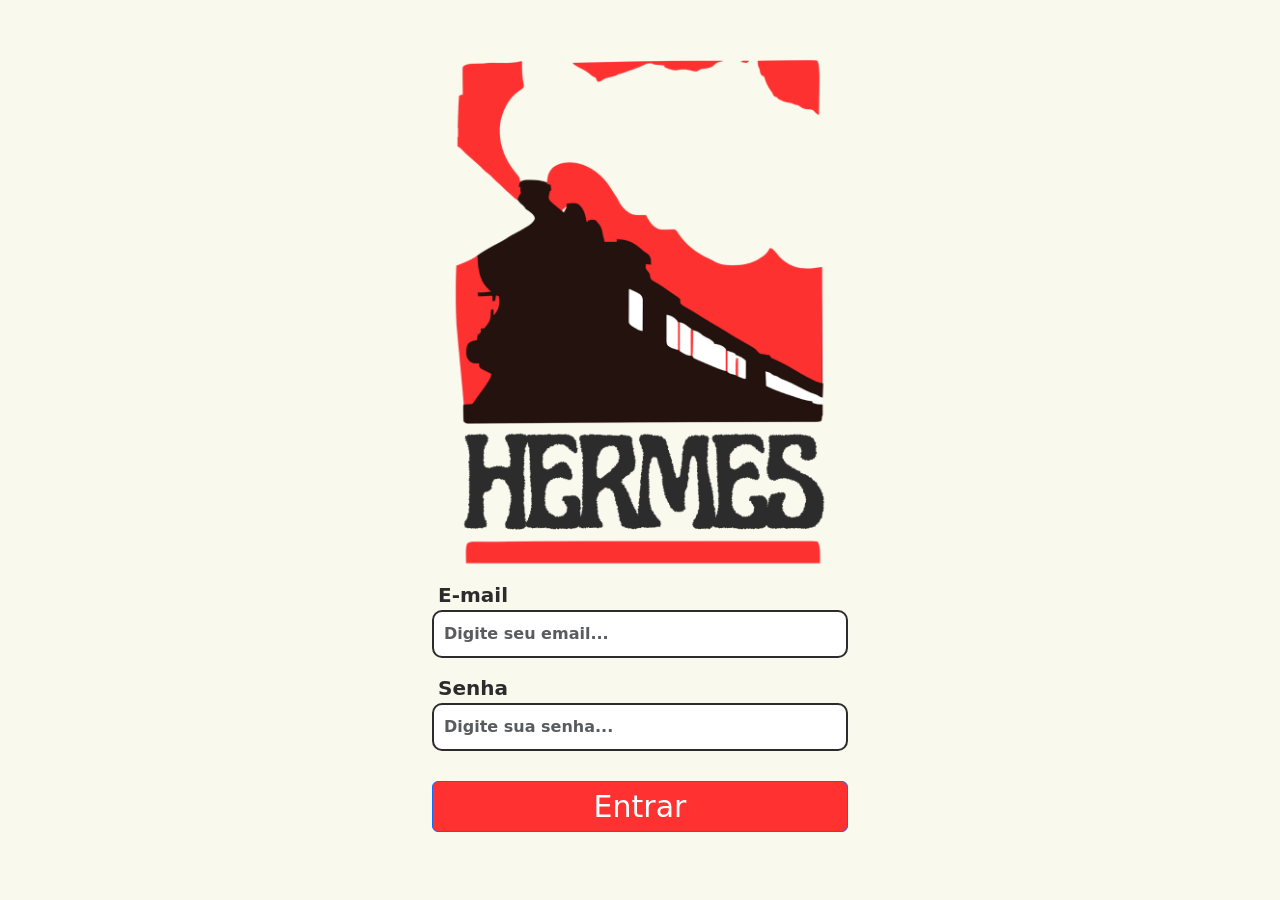
==== index.html @ d7cb0e54 "add - estilização da tela de login seguindo o mockup mandado" ====
<html lang="en">

<head>
    <meta charset="UTF-8">
    <meta name="viewport" content="width=device-width, initial-scale=1.0">
    <link href="https://cdn.jsdelivr.net/npm/bootstrap@5.3.8/dist/css/bootstrap.min.css" rel="stylesheet"
        integrity="sha384-sRIl4kxILFvY47J16cr9ZwB07vP4J8+LH7qKQnuqkuIAvNWLzeN8tE5YBujZqJLB" crossorigin="anonymous">
    <link rel="stylesheet" href="style.css">
    <title>Ferrorama SA</title>
</head>

<body>

    <header></header>

    <main>
        <section id="section-login" class="d-block justify-content-center container">
            <div>
                <div class="d-flex justify-content-center">
                    <img id="img-login-screen" class="img-fluid" src="assets/images/icon-image-login-screen.png" alt="">
                </div>
                <div id="div-login-screen" class="container-xxl">
                    <form id="form-login" action="">
                        <div>
                            <label class="d-block label-login" for="">E-mail</label>
                            <input class="form-control input-login" type="text" id="email" placeholder="Digite seu email...">
                        </div>
                        <div class="div-inputs">
                            <label class="d-block label-login" for="">Senha</label>
                            <input class="form-control input-login" type="text" id="senha" placeholder="Digite sua senha...">
                        </div>
                        <div class="d-grid gap-2">
                            <button class="d-block btn btn-primary submit-button" type="submit">Entrar</button>
                        </div>

                        <div id="mensagem"></div>
                    </form>
                </div>
            </div>


        </section>
    </main>

    <footer></footer>

</body>
<script src="https://cdn.jsdelivr.net/npm/bootstrap@5.3.8/dist/js/bootstrap.bundle.min.js"
    integrity="sha384-FKyoEForCGlyvwx9Hj09JcYn3nv7wiPVlz7YYwJrWVcXK/BmnVDxM+D2scQbITxI"
    crossorigin="anonymous"></script>
<script src="scripts/script.js"></script>

</html>
---- style.css ----
:root{
    --cor-fundo: #f9f9ee;
    --submit-button-color: #ff3131;
    --label-login-color: #2c2c2c;
}


body{
    background-color: var(--cor-fundo) !important;
}


/*----------------------loggin screen------------------------*/

#section-login{
    margin-top: 60px;
}

#div-login-screen{
    max-width: 440px !important;
}

.div-flex-collum{
    display: flex;
    flex-direction: column;
    justify-content: center;
}

#img-login-screen{
    max-height: 520px !important;
}

.div-inputs{
    margin-top: 15px;
    margin-bottom: 30px !important;
}

.label-login{
    margin-left: 6px;
    color: var(--label-login-color) !important;
    font-size: 20px !important;
    font-weight: 670;
}

.input-login{
    padding: 10px;
    border-radius: 10px;
    border: 2px solid var(--label-login-color) !important;
    color: #2c2c2c;
    font-weight: 600;
}

.submit-button{
    background-color: var(--submit-button-color) !important;
    padding: 2px;
    font-size: 30px;
}
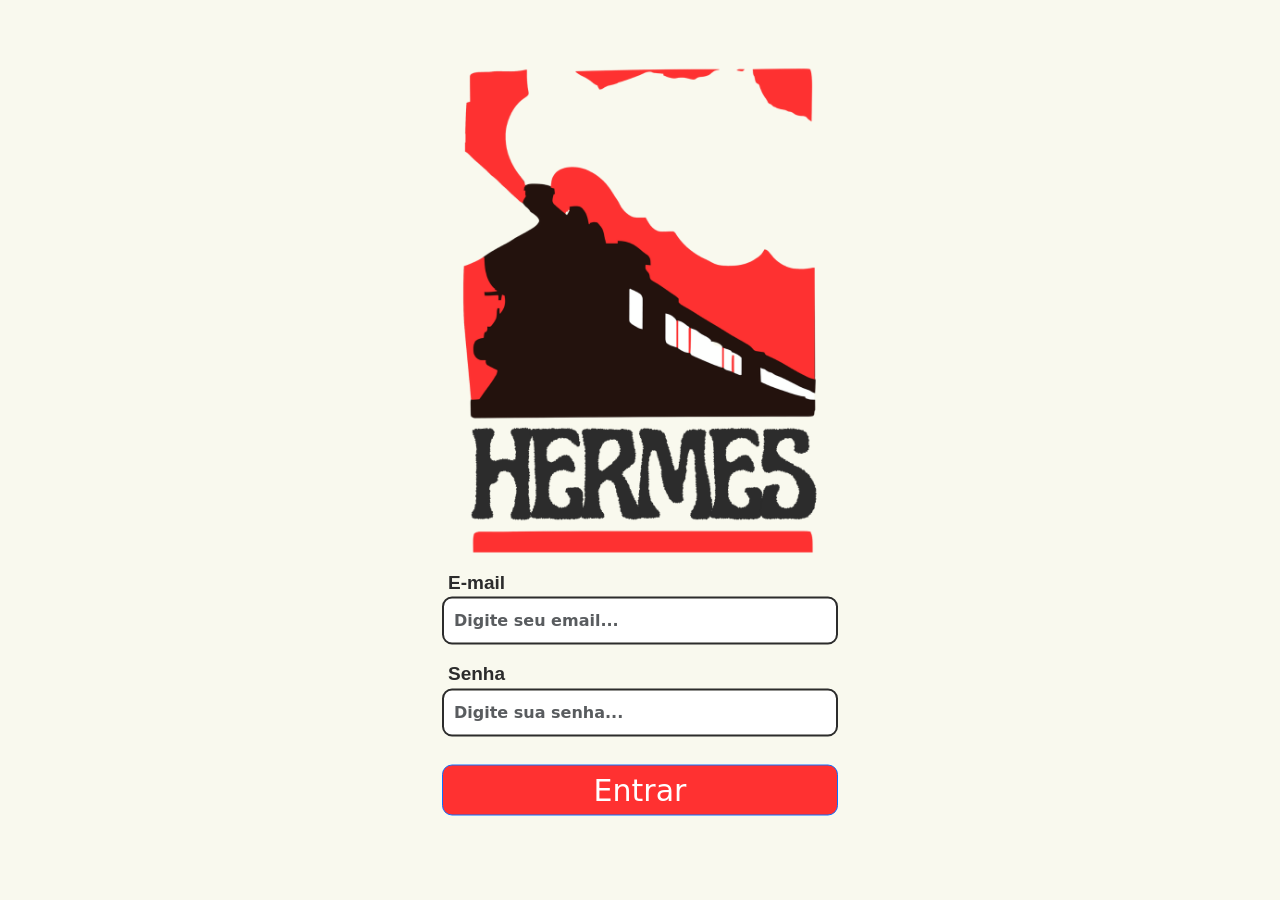
==== commit ffb3656b: "SAVE" ====
--- a/index.html
+++ b/index.html
@@ -14,7 +14,7 @@
     <header></header>
 
     <main>
-        <section id="section-login" class="d-block justify-content-center container">
+        <section id="section-login" class="d-block container">
             <div>
                 <div class="d-flex justify-content-center">
                     <img id="img-login-screen" class="img-fluid" src="assets/images/icon-image-login-screen.png" alt="">
@@ -23,11 +23,11 @@
                     <form id="form-login" action="">
                         <div>
                             <label class="d-block label-login" for="">E-mail</label>
-                            <input class="form-control input-login" type="text" id="email" placeholder="Digite seu email...">
+                            <input class="form-control input-login" type="text" id="email" placeholder="Digite seu email..." autocomplete="email">
                         </div>
                         <div class="div-inputs">
                             <label class="d-block label-login" for="">Senha</label>
-                            <input class="form-control input-login" type="text" id="senha" placeholder="Digite sua senha...">
+                            <input class="form-control input-login" type="password" id="senha" placeholder="Digite sua senha..." autocomplete="off">
                         </div>
                         <div class="d-grid gap-2">
                             <button class="d-block btn btn-primary submit-button" type="submit">Entrar</button>
@@ -35,6 +35,7 @@
 
                         <div id="mensagem"></div>
                     </form>
+                    
                 </div>
             </div>
 
@@ -42,7 +43,9 @@
         </section>
     </main>
 
-    <footer></footer>
+    <footer class="d-flex justify-content-center footer">
+        <img class="img-fluid" id="img-footer-login-screen" src="assets/images/footer-image-login-screen.png" alt="">
+    </footer>
 
 </body>
 <script src="https://cdn.jsdelivr.net/npm/bootstrap@5.3.8/dist/js/bootstrap.bundle.min.js"
--- a/style.css
+++ b/style.css
@@ -2,22 +2,31 @@
     --cor-fundo: #f9f9ee;
     --submit-button-color: #ff3131;
     --label-login-color: #2c2c2c;
+    --cor-home:#392d29;
 }
 
 
 body{
     background-color: var(--cor-fundo) !important;
+    align-items: center;
+    display: block;
+}
+#home{
+    background-color: var(--cor-home) !important;
 }
 
 
 /*----------------------loggin screen------------------------*/
 
 #section-login{
-    margin-top: 60px;
+    position: absolute;
+    left: 50%;
+    top: 50%;
+    transform: translate(-50%, -50%);
 }
 
 #div-login-screen{
-    max-width: 440px !important;
+    max-width: 420px !important;
 }
 
 .div-flex-collum{
@@ -27,18 +36,20 @@
 }
 
 #img-login-screen{
-    max-height: 520px !important;
+    max-height: 500px !important;
+    caret-color: transparent;
 }
 
 .div-inputs{
     margin-top: 15px;
-    margin-bottom: 30px !important;
+    margin-bottom: 10px !important;
 }
 
 .label-login{
+    font-family: 'brixton', sans-serif;
     margin-left: 6px;
     color: var(--label-login-color) !important;
-    font-size: 20px !important;
+    font-size: 19px !important;
     font-weight: 670;
 }
 
@@ -47,11 +58,54 @@
     border-radius: 10px;
     border: 2px solid var(--label-login-color) !important;
     color: #2c2c2c;
-    font-weight: 600;
+    font-weight: 580;
 }
 
 .submit-button{
     background-color: var(--submit-button-color) !important;
     padding: 2px;
     font-size: 30px;
+    margin-top: 18px !important;
+    border-radius: 10px !important;
+}
+
+#img-footer-login-screen{
+    max-height: 45px;
+    position: absolute;
+    left: 50%;
+    top: 95%;
+    transform: translate(-50%, -50%);
+}
+
+.footer{
+    margin: 10px;
+}
+
+
+#mensagem {
+    margin: 0;
+    padding: 0;
+    visibility: hidden;
+    height: 0;
+}
+
+#erro {
+    margin: 0;
+    padding: 0;
+    visibility: visible;
+}
+
+@font-face {
+  font-family: 'brixton';
+  src: url('assets/fonts/brixton-sans-rg.ttf') format('ttf')
+}
+
+@font-face {
+  font-family: 'Cagliostro';
+  src: url('assets/fonts/Cagliostro-Regular.ttf') format('ttf')
+}
+
+@font-face {
+  font-family: 'Sawarabi';
+  src: url('assets/fonts/SawarabiMincho-Regular.ttf') format('ttf')
 }
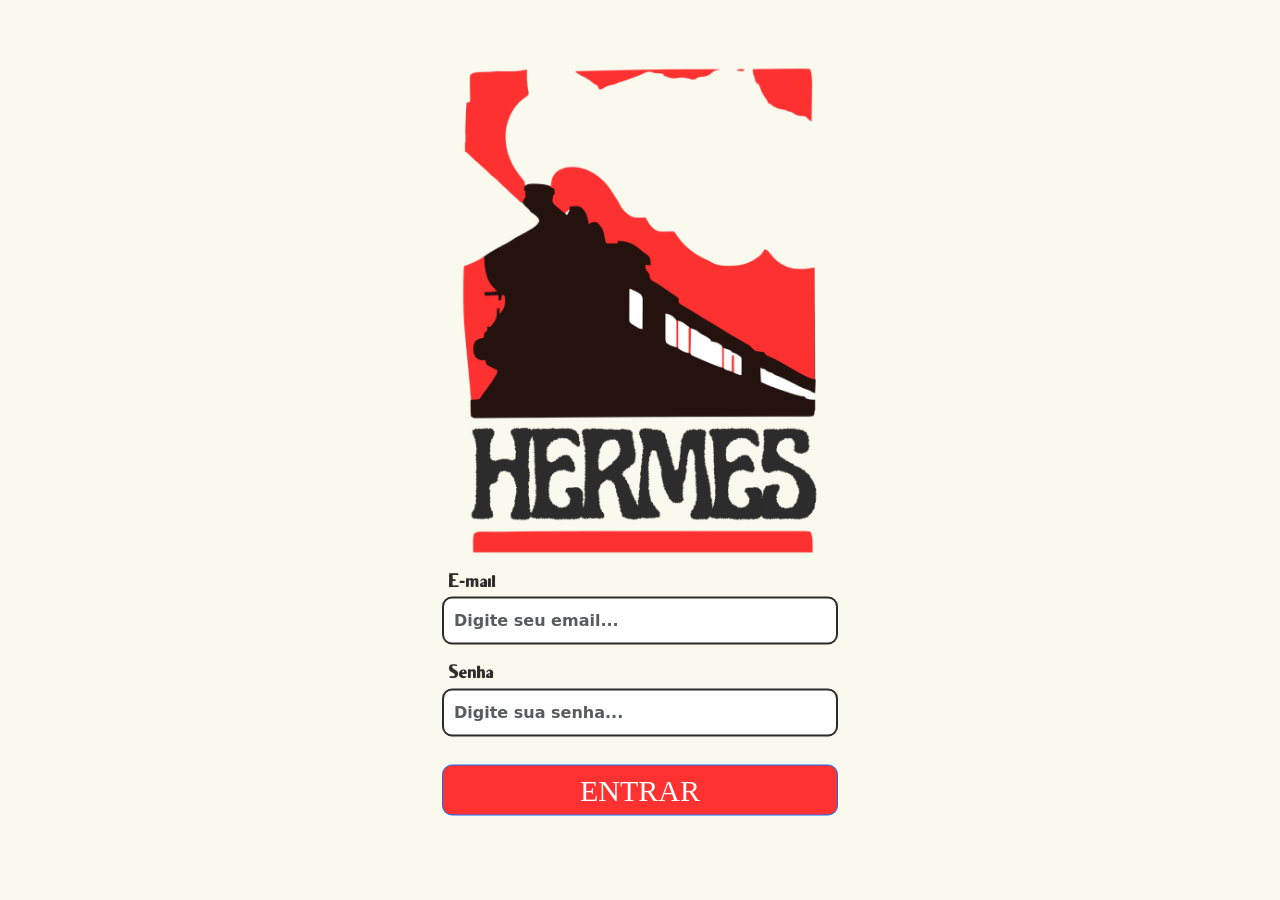
==== commit 72dfac42: "style - aplicação de fontes personalizadas" ====
--- a/index.html
+++ b/index.html
@@ -30,7 +30,7 @@
                             <input class="form-control input-login" type="password" id="senha" placeholder="Digite sua senha..." autocomplete="off">
                         </div>
                         <div class="d-grid gap-2">
-                            <button class="d-block btn btn-primary submit-button" type="submit">Entrar</button>
+                            <button class="d-block btn btn-primary submit-button" type="submit">ENTRAR</button>
                         </div>
 
                         <div id="mensagem"></div>
--- a/style.css
+++ b/style.css
@@ -1,111 +1,378 @@
-:root{
-    --cor-fundo: #f9f9ee;
-    --submit-button-color: #ff3131;
-    --label-login-color: #2c2c2c;
-    --cor-home:#392d29;
-}
-
-
-body{
-    background-color: var(--cor-fundo) !important;
-    align-items: center;
+:root {
+  --cor-fundo: #f9f9ee;
+  --submit-button-color: #ff3131;
+  --label-login-color: #2c2c2c;
+  --cor-home: #392d29;
+}
+
+
+body {
+  background-color: var(--cor-fundo) !important;
+  align-items: center;
+  display: block;
+}
+
+#home {
+  background-color: var(--cor-home) !important;
+}
+
+
+/*----------------------login screen------------------------*/
+
+#section-login {
+  position: absolute;
+  left: 50%;
+  top: 50%;
+  transform: translate(-50%, -50%);
+}
+
+#div-login-screen {
+  max-width: 420px !important;
+}
+
+.div-flex-collum {
+  display: flex;
+  flex-direction: column;
+  justify-content: center;
+}
+
+#img-login-screen {
+  max-height: 500px !important;
+  caret-color: transparent;
+}
+
+.div-inputs {
+  margin-top: 15px;
+  margin-bottom: 10px !important;
+}
+
+.label-login {
+  font-family: 'brixton', sans-serif;
+  margin-left: 6px;
+  color: var(--label-login-color) !important;
+  font-size: 19px !important;
+  font-weight: 670;
+}
+
+.input-login {
+  padding: 10px;
+  border-radius: 10px;
+  border: 2px solid var(--label-login-color) !important;
+  color: #2c2c2c;
+  font-weight: 580;
+}
+
+.submit-button {
+  font-family: 'Gatwick', 'sans-serif';
+  background-color: var(--submit-button-color) !important;
+  padding: 2px;
+  font-size: 30px;
+  margin-top: 18px !important;
+  border-radius: 10px !important;
+}
+
+#img-footer-login-screen {
+  max-height: 45px;
+  position: absolute;
+  left: 50%;
+  top: 95%;
+  transform: translate(-50%, -50%);
+}
+
+.footer {
+  margin: 10px;
+}
+
+
+#mensagem {
+  margin: 0;
+  padding: 0;
+  visibility: hidden;
+  height: 0;
+}
+
+#erro {
+  margin: 0;
+  padding: 0;
+  visibility: visible;
+}
+
+/*--------------------------------------------------------------*/
+
+/*------------------------------sensores--------------------------------*/
+
+
+.div-top-sensors {
+  border: 2px solid var(--label-login-color);
+  border-radius: 10px;
+  margin-top: 10px;
+  padding: 10px;
+}
+
+.img-sensor-icon {
+  max-height: 45px !important;
+}
+
+.text-cadastrar-novo-sensor {
+  color: var(--submit-button-color);
+  margin: 0px;
+  padding: 0px;
+  margin-bottom: 3px;
+  margin-left: 10px;
+}
+
+.label-form-sensors{
+    font-size: clamp(20px, 6vw, 30px);
+    font-weight: 400;
+    white-space: nowrap;
+}
+
+.input-form-sensors {
+  border: 2px solid var(--label-login-color);
+  padding: 10px 0px;
+  border-radius: 10px;
+  background-color: var(--cor-fundo);
+  font-size: clamp(20px, 6vw, 28px);
+}
+
+.button-form-sensors {
+  background-color: var(--submit-button-color);
+  font-size: 30px;
+  padding: 10px 55px;
+}
+
+#div-forms-sensors {
+  margin: 27px;
+  margin-top: 40px;
+  margin-bottom: 30px;
+}
+
+#div-form-cadastrarsensor {
+  justify-content: space-between !important;
+}
+
+#div-button-sensors {
+  display: flex;
+  flex-direction: column;
+  justify-content: flex-end;
+}
+
+@media (max-width: 1216px) {
+
+  .div-top-sensors {
+  border: 2px solid var(--label-login-color);
+  border-radius: 10px;
+  margin-top: 10px;
+  padding: 10px;
+}
+
+#div-forms-sensors {
+  margin: 7px;
+  margin-top: 40px;
+  margin-bottom: 20px;
+}
+
+.input-form-sensors {
+  border: 2px solid var(--label-login-color);
+  padding: 10px 0px;
+  border-radius: 10px;
+  background-color: var(--cor-fundo);
+  font-size: 24px;
+}
+
+  #div-form-cadastrarsensor {
+    flex-direction: column !important;
+    gap: 15px;
+  }
+}
+
+
+
+.icone-olho {
+  height: 50px;
+  width: 70px;
+}
+
+.icone-lixo {
+  height: 50px;
+  width: 50px;
+}
+
+.botao-imagem {
+  background: none;
+  border: none;
+  padding: 0;
+  cursor: pointer;
+  outline: inherit;
+}
+
+.div-tabela-sensors {
+  border: 2px solid var(--label-login-color);
+  border-radius: 10px;
+  margin-top: 10px;
+  padding: 100px;
+  margin-right: 10px;
+}
+
+#tabelaSensores {
+  margin-top: 20px;
+}
+
+
+/*--------------------------------------------------------------*/
+
+@font-face {
+  font-family: 'brixton';
+  src: url('assets/fonts/brixton-sans-rg.ttf') format('truetype')
+}
+
+@font-face {
+  font-family: 'Cagliostro';
+  src: url('assets/fonts/Cagliostro-Regular.ttf') format('truetype')
+}
+
+@font-face {
+  font-family: 'Sawarabi';
+  src: url('assets/fonts/SawarabiMincho-Regular.ttf') format('truetype')
+}
+
+@font-face {
+  font-family: 'Gatwick';
+  src: url('assets/fonts/._Gatwick-Regular.otf') format('opentype')
+}
+
+@font-face {
+  font-family: 'Rasputin';
+  src: url('assets/fonts/Rasputin.otf') format('opentype')
+}
+
+
+
+.sidebar {
+  width: 250px;
+  height: 100%;
+  position: fixed;
+  background-color: var(--cor-home);
+  color: white;
+  padding: 20px;
+  font-family: 'Cagliostro' , sans-serif;
+}
+
+  .content {
+    margin-left: 260px;
+    padding: 10px;
     display: block;
-}
-#home{
-    background-color: var(--cor-home) !important;
-}
-
-
-/*----------------------loggin screen------------------------*/
-
-#section-login{
-    position: absolute;
-    left: 50%;
-    top: 50%;
-    transform: translate(-50%, -50%);
-}
-
-#div-login-screen{
-    max-width: 420px !important;
-}
-
-.div-flex-collum{
-    display: flex;
-    flex-direction: column;
-    justify-content: center;
-}
-
-#img-login-screen{
-    max-height: 500px !important;
-    caret-color: transparent;
-}
-
-.div-inputs{
-    margin-top: 15px;
-    margin-bottom: 10px !important;
-}
-
-.label-login{
-    font-family: 'brixton', sans-serif;
-    margin-left: 6px;
-    color: var(--label-login-color) !important;
-    font-size: 19px !important;
-    font-weight: 670;
-}
-
-.input-login{
-    padding: 10px;
-    border-radius: 10px;
-    border: 2px solid var(--label-login-color) !important;
-    color: #2c2c2c;
-    font-weight: 580;
-}
-
-.submit-button{
-    background-color: var(--submit-button-color) !important;
-    padding: 2px;
-    font-size: 30px;
-    margin-top: 18px !important;
-    border-radius: 10px !important;
-}
-
-#img-footer-login-screen{
-    max-height: 45px;
-    position: absolute;
-    left: 50%;
-    top: 95%;
-    transform: translate(-50%, -50%);
-}
-
-.footer{
-    margin: 10px;
-}
-
-
-#mensagem {
-    margin: 0;
-    padding: 0;
-    visibility: hidden;
-    height: 0;
-}
-
-#erro {
-    margin: 0;
-    padding: 0;
-    visibility: visible;
-}
-
-@font-face {
-  font-family: 'brixton';
-  src: url('assets/fonts/brixton-sans-rg.ttf') format('ttf')
-}
-
-@font-face {
-  font-family: 'Cagliostro';
-  src: url('assets/fonts/Cagliostro-Regular.ttf') format('ttf')
-}
-
-@font-face {
-  font-family: 'Sawarabi';
-  src: url('assets/fonts/SawarabiMincho-Regular.ttf') format('ttf')
+    margin-right: 0  !important;
+    font-family: 'Cagliostro' , sans-serif;
+    }
+
+
+
+.sidebar img {
+  width: 100%;
+  border-radius: 10px;
+
+}
+
+.sidebar a {
+  display: block;
+  color: #ddd;
+  padding: 12px;
+  border-radius: 10px;
+  text-decoration: none;
+  margin-bottom: 10px;
+}
+
+.sidebar a.active,
+.sidebar a:hover {
+  background-color: #ff2c2c;
+  color: white;
+}
+
+.logout {
+  display: block;
+  border: 2px solid red;
+  border-radius: 10px;
+  padding: 10px;
+  text-align: center;
+}
+
+
+
+
+#logocontainer {
+  background-color: var(--cor-fundo);
+  border-radius: 10px;
+  padding: 10px;
+  margin-bottom: 10px;
+}
+
+
+.hamburger {
+  display: none;
+  position: fixed;
+  top: 15px;
+  left: 15px;
+  z-index: 1100;
+  background-color: var(--cor-home);
+  border: none;
+  border-radius: 8px;
+  padding: 10px 12px;
+  cursor: pointer;
+}
+
+.hamburger i {
+  color: white;
+  font-size: 20px;
+
+}
+
+
+.sidebar-overlay {
+  display: none;
+  position: fixed;
+  inset: 0;
+  background: rgba(0, 0, 0, 0.5);
+  z-index: 999;
+}
+
+.sidebar-overlay.active {
+  display: block;
+}
+
+@media (max-width: 768px) {
+  .hamburger {
+    display: block;
+  }
+
+  .sidebar {
+    transform: translateX(-100%);
+    transition: transform 0.3s ease;
+    z-index: 1000;
+  }
+
+  .sidebar.open {
+    transform: translateX(0);
+  }
+
+  .content {
+    margin-left: 0 !important;
+    padding: 20px;
+    padding-top: 60px;
+  }
+}
+
+#cadastrartext {
+  margin: 0 !important;
+}
+
+.imagem-analise{
+
+  width: 25%;
+
+}
+
+.text-cadastrar-novo-sensor{
+  font-family: 'Rasputin' , sans-serif;
+  font-weight: bold;
 }
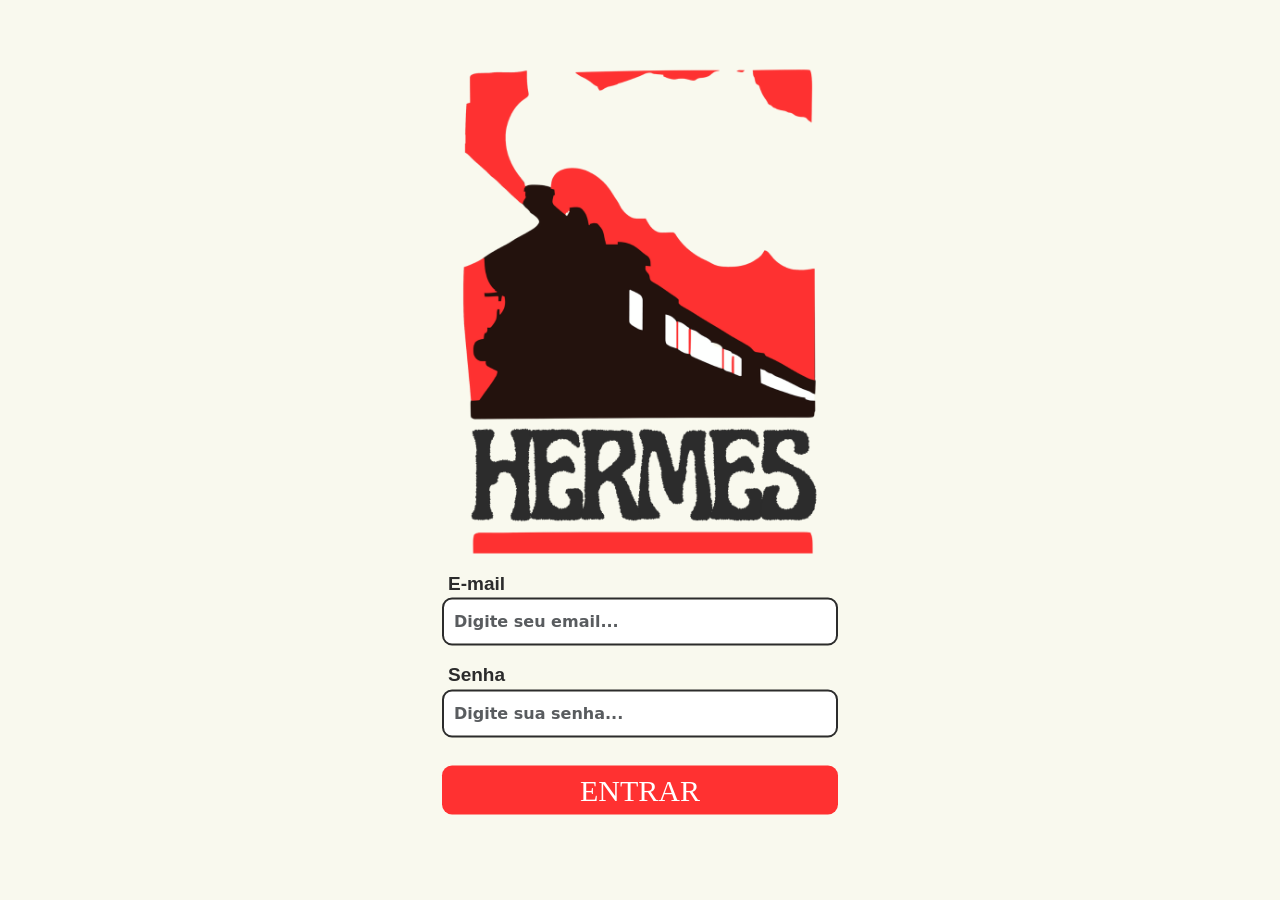
==== commit c626aede: "add - style dentro da pasta style" ====
--- a/index.html
+++ b/index.html
@@ -5,7 +5,7 @@
     <meta name="viewport" content="width=device-width, initial-scale=1.0">
     <link href="https://cdn.jsdelivr.net/npm/bootstrap@5.3.8/dist/css/bootstrap.min.css" rel="stylesheet"
         integrity="sha384-sRIl4kxILFvY47J16cr9ZwB07vP4J8+LH7qKQnuqkuIAvNWLzeN8tE5YBujZqJLB" crossorigin="anonymous">
-    <link rel="stylesheet" href="style.css">
+    <link rel="stylesheet" href="style/style.css">
     <title>Ferrorama SA</title>
 </head>
 
--- a/style/style.css
+++ b/style/style.css
@@ -0,0 +1,658 @@
+:root {
+  --cor-fundo: #f9f9ee;
+  --submit-button-color: #ff3131;
+  --label-login-color: #2c2c2c;
+  --cor-home: #392d29;
+  
+  
+  
+
+}
+
+
+body {
+  background-color: var(--cor-fundo) !important;
+  align-items: center;
+  display: block;
+}
+
+#home {
+  background-color: var(--cor-home) !important;
+}
+
+
+/*----------------------login screen------------------------*/
+
+#section-login {
+  position: absolute;
+  left: 50%;
+  top: 50%;
+  transform: translate(-50%, -50%);
+}
+
+#div-login-screen {
+  max-width: 420px !important;
+}
+
+.div-flex-collum {
+  display: flex;
+  flex-direction: column;
+  justify-content: center;
+}
+
+
+
+#img-login-screen {
+  max-height: 500px !important;
+  caret-color: transparent;
+}
+
+.div-inputs {
+  margin-top: 15px;
+  margin-bottom: 10px !important;
+}
+
+.label-login {
+  font-family: 'brixton', sans-serif;
+  margin-left: 6px;
+  color: var(--label-login-color) !important;
+  font-size: 19px !important;
+  font-weight: 670;
+}
+
+.input-login {
+  padding: 10px;
+  border-radius: 10px;
+  border: 2px solid var(--label-login-color) !important;
+  color: #2c2c2c;
+  font-weight: 580;
+}
+
+.submit-button {
+  font-family: 'Gatwick', 'sans-serif';
+  background-color: var(--submit-button-color) !important;
+  padding: 2px;
+  font-size: 30px;
+  margin-top: 18px !important;
+  border-radius: 10px !important;
+  border: 0px;
+}
+
+
+#img-footer-login-screen {
+  max-height: 45px;
+  position: absolute;
+  left: 50%;
+  top: 95%;
+  transform: translate(-50%, -50%);
+}
+
+.footer {
+  margin: 10px;
+}
+
+
+#mensagem {
+  margin: 0;
+  padding: 0;
+  visibility: hidden;
+  height: 0;
+}
+
+#erro {
+  margin: 0;
+  padding: 0;
+  visibility: visible;
+}
+
+/*--------------------------------------------------------------*/
+
+/*------------------------------sensores--------------------------------*/
+
+
+.div-top-sensors {
+
+  border-radius: 10px;
+  margin-top: 10px;
+  padding: 10px;
+}
+
+.img-sensor-icon {
+  max-height: 45px !important;
+}
+
+.text-cadastrar-novo-sensor {
+  color: var(--submit-button-color);
+  margin: 0px;
+  padding: 0px;
+  margin-bottom: 3px;
+  margin-left: 10px;
+}
+
+.label-form-sensors {
+  white-space: nowrap;
+}
+
+.input-form-sensors {
+  padding: 10px;
+  border-radius: 10px;
+  background-color: white;
+}
+
+.input-form-sensors-select{
+  padding: 10px 40px !important;
+  padding-left: 9px !important;
+  border-radius: 10px !important;
+  background-color: white !important;
+  color: #2c2c2c;
+}
+
+.button-form-sensors {
+  background-color: var(--submit-button-color);
+  font-size: 30px;
+  padding: 10px 55px;
+}
+
+#div-forms-sensors {
+  margin: 27px;
+  margin-top: 40px;
+  margin-bottom: 30px;
+}
+
+#div-form-cadastrarsensor {
+  justify-content: space-between !important;
+}
+
+.div-inputs-label-sensors {
+  margin: 0px 10px;
+}
+
+#div-button-sensors {
+  display: flex;
+  flex-direction: column;
+  justify-content: flex-end;
+}
+
+@media (max-width: 1292px) {
+
+  .div-top-sensors {
+    margin-top: 10px;
+    padding: 10px;
+  }
+
+  #div-forms-sensors {
+    margin: 7px;
+    margin-top: 40px;
+    margin-bottom: 20px;
+  }
+
+  .input-form-sensors {
+    padding: 10px 0px;
+    border-radius: 10px;
+  }
+
+  #div-form-cadastrarsensor {
+    flex-direction: column !important;
+    gap: 15px;
+  }
+
+}
+
+
+#delete-sensor-part {
+  font-family: 'Cagliostro' , sans-serif;
+  display: none;
+  position: fixed;
+  top: 50%;
+  left: 50%;
+  transform: translate(-40%, -50%);
+  z-index: 100;
+  padding: 30px;
+  border-radius: 10px;
+  justify-content: center;
+  margin: 0px 36px;
+  max-width: 600px;
+}
+
+
+#img-delete-sensors{
+  width: 160px;
+  height:160px;
+}
+
+@media (max-width: 1292px) {
+  #delete-sensor-part {
+  display: none;
+  position: fixed;
+  top: 50%;
+  left: 50%;
+  transform: translate(-40%, -50%);
+  z-index: 100;
+  padding: 20px 0px;
+  border-radius: 10px;
+
+}
+
+#img-delete-sensors{
+  width: 140px;
+  height:140px;
+}
+#text-delete-sensor{
+  margin: 0px;
+  padding: 0px;
+  margin-bottom: 3px;
+  margin-left: 0px !important;
+  font-size: 30px;
+  margin-left: 14px !important;
+}
+}
+
+@media (max-width: 766px) {
+  #delete-sensor-part {
+  display: none;
+  position: fixed;
+  margin: 0px;
+  top: 50%;
+  left: 50%;
+  transform: translate(-50%, -50%);
+  z-index: 100;
+  padding: 20px 0px;
+  border-radius: 10px;
+
+  max-width: 440px;
+}
+
+#img-delete-sensors{
+  width: 90px;
+  height:90px;
+  margin-top: 5px;
+  align-items: center;
+}
+
+#text-delete-sensor{
+  margin: 0px;
+  padding: 0px;
+  margin-bottom: 3px;
+  margin-left: 0px !important;
+  font-size: 30px;
+  margin-left: 18px !important;
+}
+}
+
+
+#div-context-delete-sensor{
+  display: flex;
+  flex-direction: column;
+}
+
+#text-delete-sensor{
+  color: var(--submit-button-color);
+  margin: 0px;
+  padding: 0px;
+  margin-bottom: 3px;
+  margin-left: 10px;
+  font-size: 30px;
+  margin-left: 20px;
+}
+
+
+
+
+/*-------------------*/
+
+/* parte do davip */
+
+.icone-olho {
+  height: 50px;
+  width: 70px;
+}
+
+.icone-lixo {
+  height: 50px;
+  width: 50px;
+}
+
+.botao-imagem {
+  background: none;
+  border: none;
+  padding: 0;
+  cursor: pointer;
+  outline: inherit;
+}
+
+.div-tabela-sensors{
+
+  margin-top: 10px;
+  padding: 10px;
+}
+
+#tabelaSensores {
+  margin-top: 20px;
+}
+
+.table-bordered th,
+.table-bordered td {
+  border-width: 2px !important; 
+}
+
+/*--------------------------------------------------------------*/
+
+@font-face {
+  font-family: 'brixton';
+  src: url('assets/fonts/brixton-sans-rg.ttf') format('truetype')
+}
+
+@font-face {
+  font-family: 'Cagliostro';
+  src: url('assets/fonts/Cagliostro-Regular.ttf') format('truetype')
+}
+
+@font-face {
+  font-family: 'Sawarabi';
+  src: url('assets/fonts/SawarabiMincho-Regular.ttf') format('truetype')
+}
+
+@font-face {
+  font-family: 'Gatwick';
+  src: url('assets/fonts/._Gatwick-Regular.otf') format('opentype')
+}
+
+@font-face {
+  font-family: 'Rasputin';
+  src: url('assets/fonts/Rasputin.otf') format('opentype')
+}
+
+
+
+.sidebar {
+  width: 250px;
+  height: 100%;
+  position: fixed;
+  background-color: var(--cor-home);
+  color: white;
+  padding: 20px;
+  font-family: 'Cagliostro', sans-serif;
+}
+
+.content {
+  margin-left: 260px;
+  padding: 10px;
+  display: block;
+  margin-right: 0 !important;
+  font-family: 'Cagliostro', sans-serif;
+}
+
+
+
+.sidebar img {
+  width: 100%;
+  border-radius: 10px;
+
+}
+
+.sidebar a {
+  display: block;
+  color: #ddd;
+  padding: 12px;
+  border-radius: 10px;
+  text-decoration: none;
+  margin-bottom: 10px;
+}
+
+.sidebar a.active,
+.sidebar a:hover {
+  background-color: #ff2c2c;
+  color: white;
+}
+
+.logout {
+  display: block;
+  border: 2px solid red;
+  border-radius: 10px;
+  padding: 2px !important;
+  text-align: center;
+}
+
+
+
+
+#logocontainer {
+  background-color: var(--cor-fundo);
+  border-radius: 10px;
+  padding: 10px;
+  margin-bottom: 10px;
+}
+
+
+.hamburger {
+  display: none;
+  position: fixed;
+  top: 15px;
+  left: 15px;
+  z-index: 1100;
+  background-color: var(--cor-home);
+  border: none;
+  border-radius: 8px;
+  padding: 10px 12px;
+  cursor: pointer;
+}
+
+.hamburger i {
+  color: white;
+  font-size: 20px;
+
+}
+
+
+.sidebar-overlay {
+  display: none;
+  position: fixed;
+  inset: 0;
+  background: rgba(0, 0, 0, 0.5);
+  z-index: 999;
+}
+
+.sidebar-overlay.active {
+  display: block;
+}
+
+@media (max-width: 768px) {
+  .hamburger {
+    display: block;
+  }
+
+  .sidebar {
+    transform: translateX(-100%);
+    transition: transform 0.3s ease;
+    z-index: 1000;
+  }
+
+  .sidebar.open {
+    transform: translateX(0);
+  }
+
+  .content {
+    margin-left: 0 !important;
+    padding-top: 60px;
+  }
+
+}
+
+#cadastrartext {
+  margin: 0 !important;
+}
+
+.imagem-analise{
+    width: 70px;
+    height: 70px;
+    object-fit: contain;
+}
+
+.text-cadastrar-novo-sensor {
+  font-family: 'Rasputin', sans-serif;
+  font-weight: bold;
+}
+
+.btn.active,
+.btn:hover {
+  background-color: #ff2c2c;
+  color: white;
+}
+
+.btn:active {
+
+  transform: scale(0.95); 
+  background-color: rgb(0, 0, 0) !important;
+}
+
+.btn-lg{
+  border: #2c2c2c;
+  border: solid 1px;
+}
+
+.card-grande{
+    min-height: 500px;
+}
+
+.monitoramento-area{
+    height: 100%;
+    min-height: 350px;
+
+    border-radius: 15px;
+
+    display: flex;
+    align-items: center;
+    justify-content: center;
+
+    background-color: rgba(255,255,255,0.05);
+}
+
+.user-card{
+    width: 100%;
+}
+
+
+
+/*-----------------------------monitoramento---------------------------------*/
+
+.div-top-monitor{
+  border-radius: 10px;
+  margin-top: 10px;
+}
+
+.navbar-sections-context{
+  border: solid black 1px;
+  align-items: center;
+  justify-content: center;
+  display: flex;
+  p{
+    margin: 0px;
+  }
+}
+
+#section-navbar-monitor{
+  background-color: var(--cor-home);
+}
+
+#section-contex-monitor{
+  padding: 10px;
+  padding-left: 25px;
+  display: flex;
+  justify-content: space-between;
+  gap: 20px;
+}
+
+.div-section-context-monitor{
+  border: solid black 1px;
+  padding: 10px;
+  border-radius: 0px 0px 5px 5px;
+}
+
+.div-speed-monitors{
+  border: solid black 1px;
+  border-radius: 5px;
+  padding: 1px 5px;
+  justify-content: space-between !important;
+}
+
+.text-monitor-sensor{
+  color: white;
+  font-size: 39px;
+  margin: 0px;
+  margin-top: 2px;
+  margin-left: 20px;
+}
+
+.img-speed-monitor{
+  height: 60px;
+  width: 60px;
+}
+
+.p-speed-monitor{
+  margin-top: 18px;
+  margin-left: 10px;
+  text-align: center;
+}
+
+.div-p-speed{
+  display: flex !important;
+  justify-content: space-between !important;
+}
+
+.p-speed-monitor-data{
+  margin-top: 18px;
+  margin-left: 10px;
+  text-align: center;
+}
+
+.grafico-container{
+    position: relative; 
+    width: 100%;
+    min-width: 309px;
+}
+
+#grafico{
+  width: 800px;
+  min-width: 309px;
+}
+
+@media(max-width:1090px){
+
+    .grafico-container{
+        height:250px;
+        min-width: 309px;
+        min-height: 154px;
+    }
+
+    #section-contex-monitor{
+      display: flex;
+      flex-direction: column !important;
+      gap: 20px;
+      padding: 0px;
+      padding: 5px;
+    }
+
+}
+
+
+#div-buttons-times{
+  margin-top: 20px;
+  display: flex;
+  justify-content: center;
+  gap: 10px;
+}
+
+.button-times{
+  border: 1px solid rgba(0, 0, 0, 0.24);
+  border-radius: 5px;
+  background-color: #dddddd42;
+}
+
+.button-times.active{
+    background-color:#df121275;
+    border:1px solid rgba(0,0,0,0.24);
+}
+
+
+
+/*--------------------------------------------------------------*/
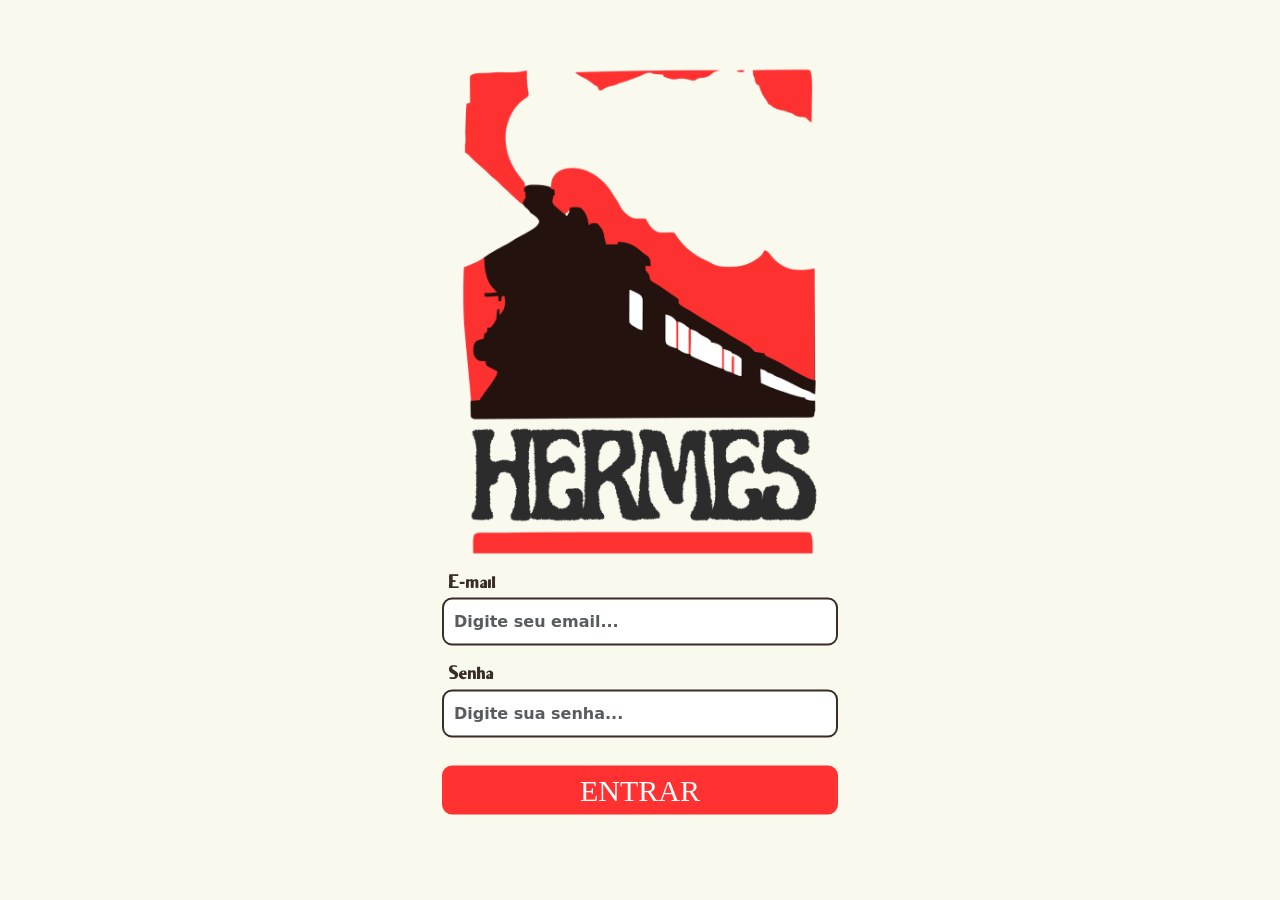
==== commit 9c3f141a: "refactor: mudei nome da pasta "style" para "styles" e atualizei README" ====
--- a/index.html
+++ b/index.html
@@ -5,7 +5,7 @@
     <meta name="viewport" content="width=device-width, initial-scale=1.0">
     <link href="https://cdn.jsdelivr.net/npm/bootstrap@5.3.8/dist/css/bootstrap.min.css" rel="stylesheet"
         integrity="sha384-sRIl4kxILFvY47J16cr9ZwB07vP4J8+LH7qKQnuqkuIAvNWLzeN8tE5YBujZqJLB" crossorigin="anonymous">
-    <link rel="stylesheet" href="style/style.css">
+    <link rel="stylesheet" href="styles/style.css">
     <title>Ferrorama SA</title>
 </head>
 
--- a/styles/style.css
+++ b/styles/style.css
@@ -0,0 +1,680 @@
+:root {
+  --hermes-white: #f9f9ee;
+  --hermes-red: #ff3131;
+  --hermes-grey: #392d29;
+  
+}
+
+
+body {
+  background-color: var(--hermes-white) !important;
+  align-items: center;
+  display: block;
+}
+
+#home {
+  background-color: var(--hermes-grey) !important;
+}
+
+
+/*----------------------login screen------------------------*/
+
+#section-login {
+  position: absolute;
+  left: 50%;
+  top: 50%;
+  transform: translate(-50%, -50%);
+}
+
+#div-login-screen {
+  max-width: 420px !important;
+}
+
+.div-flex-collum {
+  display: flex;
+  flex-direction: column;
+  justify-content: center;
+}
+
+#img-login-screen {
+  max-height: 500px !important;
+  caret-color: transparent;
+}
+
+.div-inputs {
+  margin-top: 15px;
+  margin-bottom: 10px !important;
+}
+
+.label-login {
+  font-family: 'brixton', sans-serif;
+  margin-left: 6px;
+  color: var(--hermes-grey) !important;
+  font-size: 19px !important;
+  font-weight: 670;
+}
+
+.input-login {
+  padding: 10px;
+  border-radius: 10px;
+  border: 2px solid var(--hermes-grey) !important;
+  color: #2c2c2c;
+  font-weight: 580;
+}
+
+.submit-button {
+  font-family: 'Gatwick', 'sans-serif';
+  background-color: var(--hermes-red) !important;
+  padding: 2px;
+  font-size: 30px;
+  margin-top: 18px !important;
+  border-radius: 10px !important;
+  border: 0px;
+}
+
+
+#img-footer-login-screen {
+  max-height: 45px;
+  position: absolute;
+  left: 50%;
+  top: 95%;
+  transform: translate(-50%, -50%);
+}
+
+.footer {
+  margin: 10px;
+}
+
+
+#mensagem {
+  margin: 0;
+  padding: 0;
+  visibility: hidden;
+  height: 0;
+}
+
+#erro {
+  margin: 0;
+  padding: 0;
+  visibility: visible;
+}
+
+/*--------------------------------------------------------------*/
+
+/*------------------------------sensores--------------------------------*/
+
+
+.div-top-sensors {
+  border-radius: 10px;
+  margin-top: 10px;
+  padding: 10px;
+}
+
+.img-sensor-icon {
+  max-height: 45px !important;
+}
+
+.text-cadastrar-novo-sensor {
+  color: var(--hermes-red);
+  margin: 0px;
+  padding: 0px;
+  margin-bottom: 3px;
+  margin-left: 10px;
+}
+
+.label-form-sensors {
+  white-space: nowrap;
+}
+
+.input-form-sensors {
+  padding: 10px;
+  border-radius: 10px;
+  background-color: white;
+}
+
+.input-form-sensors-select{
+  padding: 10px 40px !important;
+  padding-left: 9px !important;
+  border-radius: 10px !important;
+  background-color: white !important;
+  color: #2c2c2c;
+}
+
+.button-form-sensors {
+  background-color: var(--hermes-red);
+  font-size: 30px;
+  padding: 10px 55px;
+}
+
+#div-forms-sensors {
+  margin: 27px;
+  margin-top: 40px;
+  margin-bottom: 30px;
+}
+
+#div-form-cadastrarsensor {
+  justify-content: space-between !important;
+}
+
+.div-inputs-label-sensors {
+  margin: 0px 10px;
+}
+
+#div-button-sensors {
+  display: flex;
+  flex-direction: column;
+  justify-content: flex-end;
+}
+
+@media (max-width: 1292px) {
+
+  .div-top-sensors {
+    margin-top: 10px;
+    padding: 10px;
+  }
+
+  #div-forms-sensors {
+    margin: 7px;
+    margin-top: 40px;
+    margin-bottom: 20px;
+  }
+
+  .input-form-sensors {
+    padding: 10px 0px;
+    border-radius: 10px;
+  }
+
+  #div-form-cadastrarsensor {
+    flex-direction: column !important;
+    gap: 15px;
+  }
+
+}
+
+
+#delete-sensor-part {
+  font-family: 'Cagliostro' , sans-serif;
+  display: none;
+  position: fixed;
+  top: 50%;
+  left: 50%;
+  transform: translate(-40%, -50%);
+  z-index: 100;
+  padding: 30px;
+  border-radius: 10px;
+  justify-content: center;
+  margin: 0px 36px;
+  max-width: 600px;
+}
+
+
+#img-delete-sensors{
+  width: 160px;
+  height:160px;
+}
+
+@media (max-width: 1292px) {
+  #delete-sensor-part {
+  display: none;
+  position: fixed;
+  top: 50%;
+  left: 50%;
+  transform: translate(-40%, -50%);
+  z-index: 100;
+  padding: 20px 0px;
+  border-radius: 10px;
+
+}
+
+#img-delete-sensors{
+  width: 140px;
+  height:140px;
+}
+#text-delete-sensor{
+  margin: 0px;
+  padding: 0px;
+  margin-bottom: 3px;
+  margin-left: 0px !important;
+  font-size: 30px;
+  margin-left: 14px !important;
+}
+}
+
+@media (max-width: 766px) {
+  #delete-sensor-part {
+  display: none;
+  position: fixed;
+  margin: 0px;
+  top: 50%;
+  left: 50%;
+  transform: translate(-50%, -50%);
+  z-index: 100;
+  padding: 20px 0px;
+  border-radius: 10px;
+
+  max-width: 440px;
+}
+
+#img-delete-sensors{
+  width: 90px;
+  height:90px;
+  margin-top: 5px;
+  align-items: center;
+}
+
+#text-delete-sensor{
+  margin: 0px;
+  padding: 0px;
+  margin-bottom: 3px;
+  margin-left: 0px !important;
+  font-size: 30px;
+  margin-left: 18px !important;
+}
+
+#nenhumSensor{
+    margin-top: 0px !important;
+  }
+}
+
+
+#div-context-delete-sensor{
+  display: flex;
+  flex-direction: column;
+}
+
+#text-delete-sensor{
+  color: var(--hermes-red);
+  margin: 0px;
+  padding: 0px;
+  margin-bottom: 3px;
+  margin-left: 10px;
+  font-size: 30px;
+  margin-left: 20px;
+}
+
+
+
+
+/*-------------------*/
+
+/* parte do davip */
+
+.icone-olho {
+  height: 50px;
+  width: 70px;
+}
+
+.icone-lixo {
+  height: 50px;
+  width: 50px;
+}
+
+.botao-imagem {
+  background: none;
+  border: none;
+  padding: 0;
+  cursor: pointer;
+  outline: inherit;
+}
+
+.div-tabela-sensors{
+
+  margin-top: 10px;
+  padding: 10px;
+}
+
+#tabelaSensores {
+  margin-top: 20px;
+}
+
+.table-bordered th,
+.table-bordered td {
+  border-width: 2px !important; 
+}
+
+/*--------------------------------------------------------------*/
+
+@font-face {
+  font-family: 'brixton';
+  src: url('../assets/fonts/brixton-sans-rg.ttf') format('truetype')
+}
+
+@font-face {
+  font-family: 'Cagliostro';
+  src: url('../assets/fonts/Cagliostro-Regular.ttf') format('truetype')
+}
+
+@font-face {
+  font-family: 'Sawarabi';
+  src: url('../assets/fonts/SawarabiMincho-Regular.ttf') format('truetype')
+}
+
+@font-face {
+  font-family: 'Gatwick';
+  src: url('../assets/fonts/._Gatwick-Regular.otf') format('opentype')
+}
+
+@font-face {
+  font-family: 'Rasputin';
+  src: url('../assets/fonts/Rasputin.otf') format('opentype')
+}
+
+
+
+.sidebar {
+  width: 250px;
+  height: 100%;
+  position: fixed;
+  background-color: var(--hermes-grey);
+  color: white;
+  padding: 20px;
+  font-family: 'Cagliostro', sans-serif;
+}
+
+.content {
+  margin-left: 260px;
+  padding: 10px;
+  display: block;
+  margin-right: 0 !important;
+  font-family: 'Cagliostro', sans-serif;
+}
+
+
+
+.sidebar img {
+  width: 100%;
+  border-radius: 10px;
+
+}
+
+.sidebar a {
+  display: block;
+  color: #ddd;
+  padding: 12px;
+  border-radius: 10px;
+  text-decoration: none;
+  margin-bottom: 10px;
+}
+
+.sidebar a.active,
+.sidebar a:hover {
+  background-color: #ff2c2c;
+  color: white;
+}
+
+.logout {
+  display: block;
+  border: 2px solid red;
+  border-radius: 10px;
+  padding: 2px !important;
+  text-align: center;
+}
+
+
+
+
+#logocontainer {
+  background-color: var(--hermes-white);
+  border-radius: 10px;
+  padding: 10px;
+  margin-bottom: 10px;
+}
+
+
+.hamburger {
+  display: none;
+  position: fixed;
+  top: 15px;
+  left: 15px;
+  z-index: 1100;
+  background-color: var(--hermes-grey);
+  border: none;
+  border-radius: 8px;
+  padding: 10px 12px;
+  cursor: pointer;
+}
+
+.hamburger i {
+  color: white;
+  font-size: 20px;
+
+}
+
+
+.sidebar-overlay {
+  display: none;
+  position: fixed;
+  inset: 0;
+  background: rgba(0, 0, 0, 0.5);
+  z-index: 999;
+}
+
+.sidebar-overlay.active {
+  display: block;
+}
+
+@media (max-width: 768px) {
+  .hamburger {
+    display: block;
+  }
+
+  .sidebar {
+    transform: translateX(-100%);
+    transition: transform 0.3s ease;
+    z-index: 1000;
+  }
+
+  .sidebar.open {
+    transform: translateX(0);
+  }
+
+  .content {
+    margin-left: 0 !important;
+    padding-top: 60px;
+  }
+
+  .none-sensors{
+    margin-top: 0px !important;
+    padding-top: 0px !important;
+  }
+
+  #nenhumSensor{
+    margin-top: 10px !important;
+    padding-top: 0px !important;
+  }
+
+  #nenhumUsuario{
+    margin-top: 10px !important;
+    padding-top: 0px !important;
+  }
+
+}
+
+#cadastrartext {
+  margin: 0 !important;
+}
+
+.imagem-analise{
+    width: 70px;
+    height: 70px;
+    object-fit: contain;
+}
+
+.text-cadastrar-novo-sensor {
+  font-family: 'Rasputin', sans-serif;
+  font-weight: bold;
+}
+
+.btn.active,
+.btn:hover {
+  background-color: #ff2c2c;
+  color: white;
+}
+
+.btn:active {
+
+  transform: scale(0.95); 
+  background-color: rgb(0, 0, 0) !important;
+}
+
+.btn-lg{
+  border: #2c2c2c;
+  border: solid 1px;
+}
+
+.card-grande{
+    min-height: 500px;
+}
+
+.monitoramento-area{
+    height: 100%;
+    min-height: 350px;
+
+    border-radius: 15px;
+
+    display: flex;
+    align-items: center;
+    justify-content: center;
+
+    background-color: rgba(255,255,255,0.05);
+}
+
+.user-card{
+    width: 100%;
+}
+
+/*-----------------------------monitoramento---------------------------------*/
+
+.div-top-monitor{
+  border-radius: 10px;
+  margin-top: 10px;
+}
+
+.navbar-sections-context{
+  border: solid black 1px;
+  align-items: center;
+  justify-content: center;
+  display: flex;
+  p{
+    margin: 0px;
+  }
+}
+
+#section-navbar-monitor{
+  background-color: var(--hermes-grey);
+}
+
+#section-contex-monitor {
+    padding: 15px;
+    display: grid;
+    grid-template-columns: 1fr 1.8fr;
+    gap: 15px;
+      align-items: stretch;
+}
+
+.div-section-context-monitor{
+  border: solid black 1px;
+  padding: 10px;
+  border-radius: 0px 0px 5px 5px;
+}
+
+.div-speed-monitors{
+  border: solid black 1px;
+  border-radius: 5px;
+  padding: 1px 5px;
+  justify-content: space-between !important;
+}
+
+.text-monitor-sensor{
+  color: white;
+  font-size: 39px;
+  margin: 0px;
+  margin-top: 2px;
+  margin-left: 20px;
+}
+
+.img-speed-monitor{
+  height: 60px;
+  width: 60px;
+}
+
+.p-speed-monitor{
+  margin-top: 18px;
+  margin-left: 10px;
+  text-align: center;
+}
+
+.div-p-speed{
+  display: flex !important;
+  justify-content: space-between !important;
+}
+
+.p-speed-monitor-data{
+  margin-top: 18px;
+  margin-left: 10px;
+  text-align: center;
+}
+
+@media(max-width:1579px){
+
+    .div-monitor-data{
+      width: 100%;
+ }
+
+ .div-father-monitor-data{
+  display: flex !important;
+  flex-direction: column !important;
+ }
+
+ .grafico{
+    height: 575px !important; /* altura que quiser */
+}
+
+}
+
+@media(max-width:1260px){
+
+    #section-contex-monitor{
+      display: flex;
+      flex-direction: column !important;
+      gap: 20px;
+      padding: 0px;
+      padding: 5px;
+    }
+
+    .grafico{
+    height: 282px !important; /* altura que quiser */
+}
+
+}
+
+.grafico{
+    width: 100%;
+    height: 282px; /* altura que quiser */
+    position: relative;
+}
+
+#grafico{
+    width: 100% !important;
+    height: 100% !important;
+}
+
+#div-buttons-times{
+  margin-top: 20px;
+  display: flex;
+  justify-content: center;
+  gap: 10px;
+}
+
+.button-times{
+  border: 1px solid rgba(0, 0, 0, 0.24);
+  border-radius: 5px;
+  background-color: #dddddd42;
+}
+
+.button-times.active{
+    background-color:#df121275;
+    border:1px solid rgba(0,0,0,0.24);
+}
+
+/*--------------------------------------------------------------*/
